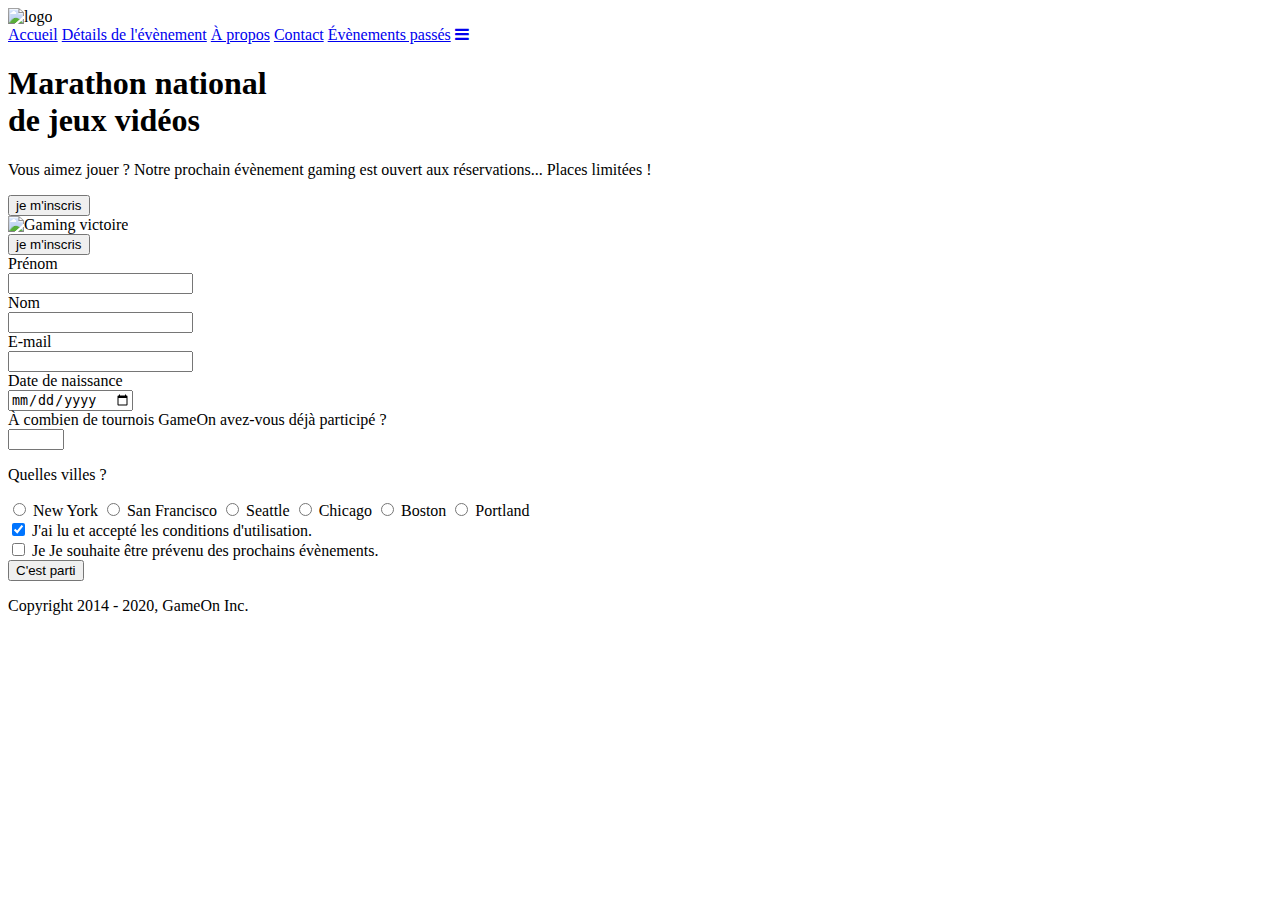
==== starterOnly/index.html @ 0439f030 "Corriger le code HTML" ====
<!DOCTYPE html>
<html lang="en">
  <head>
    <meta charset="utf-8" />
    <title>Reservation</title>
    <meta name="viewport" content="width=device-width,initial-scale=1" />
    <link rel="stylesheet" href="modal.css" />
    <link rel="stylesheet" href="https://cdnjs.cloudflare.com/ajax/libs/font-awesome/4.7.0/css/font-awesome.min.css">
    <link
      href="https://fonts.googleapis.com/css?family=DM+Sans"
      rel="stylesheet"
    />
  </head>
  <body>

    <!------- NAV BAR ------->

    <div class="topnav" id="myTopnav">
      <div class="header-logo">
        <img  src="Logo.png" alt="logo" width="auto" height="auto">
      </div>

    <div class="main-navbar">
      <a href="#" class="active"><span>Accueil</span></a>
      <a href="#"><span>Détails de l'évènement</span></a>
      <a href="#"><span>À propos</span></a>
      <a href="#"><span>Contact</span></a>
      <a href="#"><span>Évènements passés</span></a>
      <a href="javascript:void(0);" class="icon" onclick="editNav()">
        <i class="fa fa-bars"></i>
      </a>
    </div>
    </div>

    <!------- HERO SECTION ------->

    <main>
      <div class="hero-section">
        <div class="hero-content">
          <h1 class="hero-headline">Marathon national<br>de jeux vidéos</h1>
          <p class="hero-text">
            Vous aimez jouer ? Notre prochain évènement gaming est ouvert
            aux réservations... Places limitées !
          </p>
          <button class="btn-signup modal-btn">je m'inscris</button>
        </div>
        <div class="hero-img">
          <img src="./bg_img.jpg" alt="Gaming victoire">
        </div>
        <button class="btn-signup modal-btn">je m'inscris</button>
      </div>

      <!------- MODAL SECTION ------->
      
      <div class="bground">
        <div class="content">
          <span class="close" id="close"></span>
          <div class="modal-body">
            <form name="reserve" action="index.html" method="get" onsubmit="return validate();">

              <div class="formData">
                <label>Prénom</label><br>
                <input class="text-control" type="text" id="first" name="first" minlength="2"><br>
              </div>
              <div class="formData">
                <label>Nom</label><br>
                <input class="text-control" type="text" id="last" name="last"><br>
              </div>
              <div class="formData">
                <label>E-mail</label><br>
                <input class="text-control" type="email" id="email" name="email"><br>
              </div>
              <div class="formData">
                <label>Date de naissance</label><br>
                <input class="text-control" type="date" id="birthdate" name="birthdate"><br>
              </div>
              <div class="formData">
                <label>À combien de tournois GameOn avez-vous déjà participé ?</label><br>
                <input type="number" class="text-control" id="quantity" name="quantity" min="0" max="99">
              </div>

              <p class="text-label">Quelles villes ?</p>
              <div class="formData">
                <input class="checkbox-input" type="radio" id="location1" name="location" value="New York">
                <label class="checkbox-label" for="location1"><span class="checkbox-icon"></span>New York</label>
                <input class="checkbox-input" type="radio" id="location2" name="location" value="San Francisco">
                <label class="checkbox-label" for="location2"><span class="checkbox-icon"></span>San Francisco</label>
                <input class="checkbox-input" type="radio" id="location3" name="location" value="Seattle">
                <label class="checkbox-label" for="location3"><span class="checkbox-icon"></span>Seattle</label>
                <input class="checkbox-input" type="radio" id="location4" name="location" value="Chicago">
                <label class="checkbox-label" for="location4"><span class="checkbox-icon"></span>Chicago</label>
                <input class="checkbox-input" type="radio" id="location5" name="location" value="Boston">
                <label class="checkbox-label" for="location5"><span class="checkbox-icon"></span>Boston</label>
                <input class="checkbox-input" type="radio" id="location6" name="location" value="Portland">
                <label class="checkbox-label" for="location6"><span class="checkbox-icon"></span>Portland</label>
              </div>

              <div class="formData">
                <input class="checkbox-input" type="checkbox" id="checkbox1" checked>
                <label class="checkbox2-label" for="checkbox1" required><span class="checkbox-icon"></span>J'ai lu et accepté les conditions d'utilisation.</label><br>
                <input class="checkbox-input" type="checkbox" id="checkbox2">
                <label class="checkbox2-label" for="checkbox2"><span class="checkbox-icon"></span>Je Je souhaite être prévenu des prochains évènements.</label><br>
              </div>
              <input class="btn-submit" type="submit" class="button" value="C'est parti">
            </form>
          </div>
        </div>
      </div>
    </main>

    <!------- FOOTER ------->

    <footer>
      <p class="copyrights">Copyright 2014 - 2020, GameOn Inc.</p>
    </footer>

    <!------- SCRIPTS ------->

    <script src="modal.js"></script>

  </body>
</html>
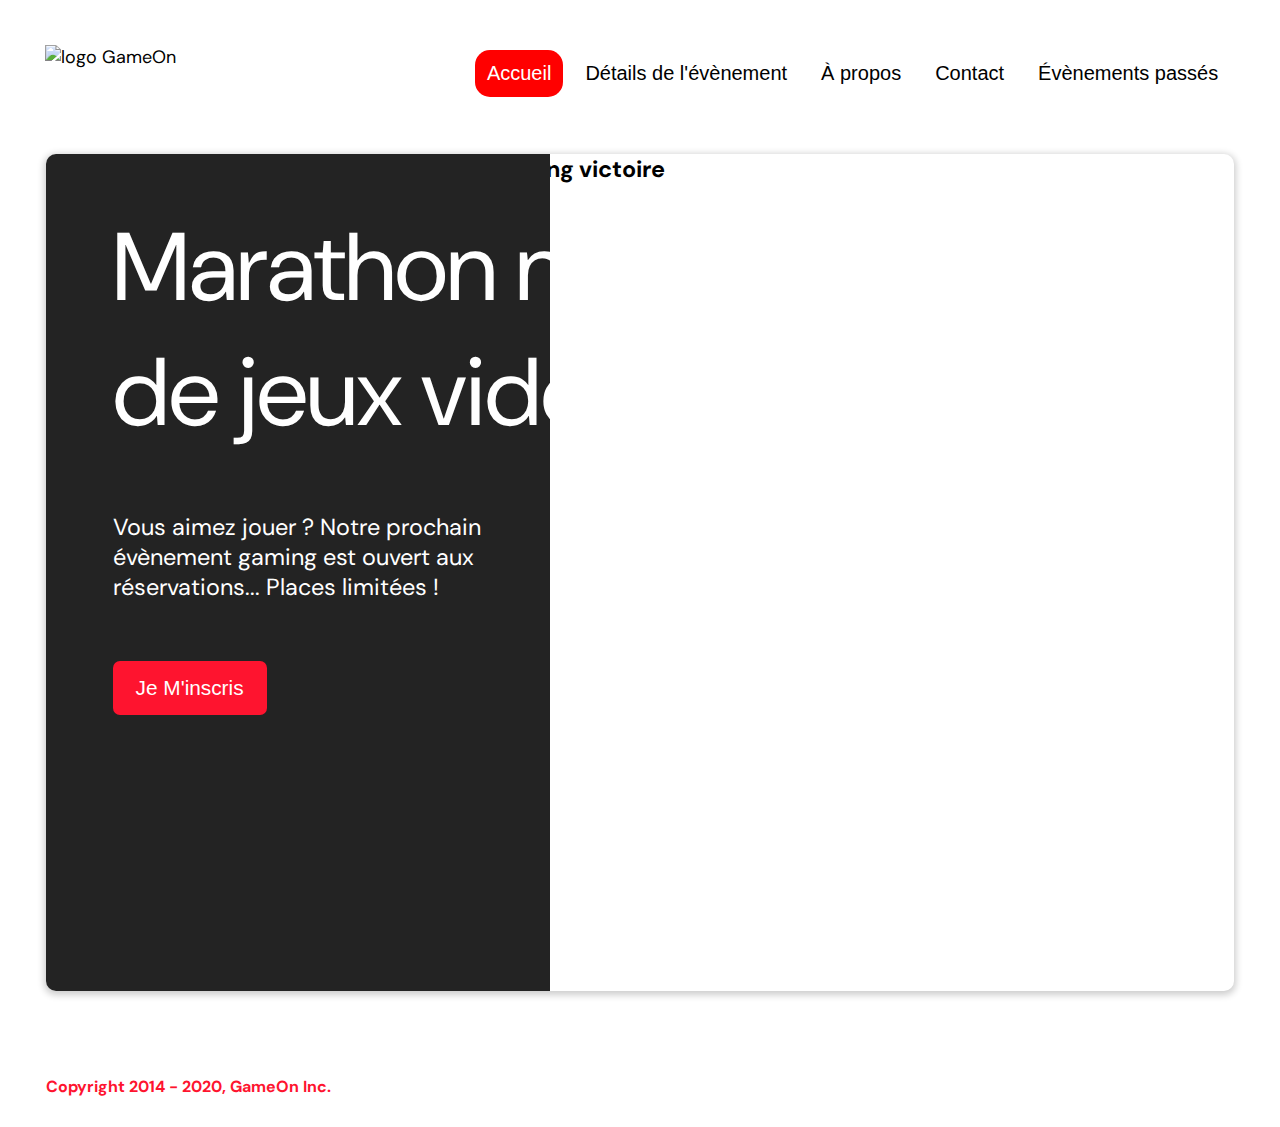
==== commit d04cc7af: "Les données doivent être saisies correctement + validation" ====
--- a/starterOnly/index.html
+++ b/starterOnly/index.html
@@ -17,7 +17,7 @@
 
     <div class="topnav" id="myTopnav">
       <div class="header-logo">
-        <img  src="Logo.png" alt="logo" width="auto" height="auto">
+        <img  src="Logo.png" alt="logo GameOn" width="auto" height="auto">
       </div>
 
     <div class="main-navbar">
@@ -47,7 +47,7 @@
         <div class="hero-img">
           <img src="./bg_img.jpg" alt="Gaming victoire">
         </div>
-        <button class="btn-signup modal-btn">je m'inscris</button>
+        <button type="button" class="btn-signup modal-btn">je m'inscris</button>
       </div>
 
       <!------- MODAL SECTION ------->
@@ -56,26 +56,26 @@
         <div class="content">
           <span class="close" id="close"></span>
           <div class="modal-body">
-            <form name="reserve" action="index.html" method="get" onsubmit="return validate();">
+            <form name="reserve" id="reserve" action="index.html" method="get" onsubmit="validate();">
 
               <div class="formData">
-                <label>Prénom</label><br>
-                <input class="text-control" type="text" id="first" name="first" minlength="2"><br>
+                <label for="first">Prénom</label><br>
+                <input class="text-control" type="text" id="first" name="first"><br>
               </div>
               <div class="formData">
-                <label>Nom</label><br>
+                <label for="last">Nom</label><br>
                 <input class="text-control" type="text" id="last" name="last"><br>
               </div>
               <div class="formData">
-                <label>E-mail</label><br>
+                <label for="email">E-mail</label><br>
                 <input class="text-control" type="email" id="email" name="email"><br>
               </div>
               <div class="formData">
-                <label>Date de naissance</label><br>
+                <label for="birthdate">Date de naissance</label><br>
                 <input class="text-control" type="date" id="birthdate" name="birthdate"><br>
               </div>
               <div class="formData">
-                <label>À combien de tournois GameOn avez-vous déjà participé ?</label><br>
+                <label for="quantity">À combien de tournois GameOn avez-vous déjà participé ?</label><br>
                 <input type="number" class="text-control" id="quantity" name="quantity" min="0" max="99">
               </div>
 
@@ -97,10 +97,11 @@
 
               <div class="formData">
                 <input class="checkbox-input" type="checkbox" id="checkbox1" checked>
-                <label class="checkbox2-label" for="checkbox1" required><span class="checkbox-icon"></span>J'ai lu et accepté les conditions d'utilisation.</label><br>
+                <label class="checkbox2-label" for="checkbox1"><span class="checkbox-icon"></span>J'ai lu et accepté les conditions d'utilisation.</label><br>
                 <input class="checkbox-input" type="checkbox" id="checkbox2">
                 <label class="checkbox2-label" for="checkbox2"><span class="checkbox-icon"></span>Je Je souhaite être prévenu des prochains évènements.</label><br>
               </div>
+              <p id="error"></p>
               <input class="btn-submit" type="submit" class="button" value="C'est parti">
             </form>
           </div>
--- a/starterOnly/modal.css
+++ b/starterOnly/modal.css
@@ -0,0 +1,536 @@
+:root {
+  --font-default: "DM Sans", Arial, Helvetica, sans-serif;
+  --font-slab: var(--font-default);
+  --modal-duration: 0.8s;
+}
+* {
+  box-sizing: border-box;
+  margin: 0;
+  padding: 0;
+}
+/* Landing Page */
+
+body {
+  margin: 0;
+  display: flex;
+  flex-direction: column;
+  background-image: url("background.png");
+  font-family: var(--font-default);
+  font-size: 18px;
+  max-width: 1300px;
+  margin: 0 auto;
+}
+
+p {
+  margin-bottom: 0;
+  padding: 0.5vw;
+}
+
+img {
+  padding-right: 1rem;
+}
+
+.topnav {
+  overflow: hidden;
+  margin: 3.5%;
+}
+.header-logo {
+    float: left;
+}
+.main-navbar {
+    float: right;
+}
+.topnav a {
+  float: left;
+  display: block;
+  color: #000000;
+  text-align: center;
+  padding: 12px 12px;
+  margin: 5px;
+  text-decoration: none;
+  font-size: 20px;
+  font-family: Roboto, sans-serif;
+}
+
+.topnav a:hover {
+  background-color: #ff0000;
+  color: #ffffff;
+  border-radius: 15px;
+}
+
+.topnav a.active {
+  background-color: #ff0000;
+  color: #ffffff;
+  border-radius: 15px;
+}
+
+.topnav .icon {
+  display: none;
+}
+
+@media screen and (max-width: 768px) {
+  .topnav a {display: none;}
+  .topnav a.icon {
+    float: right;
+    display: block;
+  }
+}
+
+@media screen and (max-width: 768px) {
+  .topnav.responsive {position: relative;}
+  .topnav.responsive .icon {
+    position: absolute;
+    right: 0;
+    top: 0;
+  }
+  .topnav.responsive a {
+    float: none;
+    display: block;
+    text-align: left;
+  }
+}
+
+
+
+ @media screen and (max-width: 540px) {
+  .topnav a {display: none;}
+  .topnav a.icon {
+    float: right;
+    display: block;
+    margin-top: -15px;
+  }
+} 
+
+main {
+  font-size: 130%;
+  font-weight: bolder;
+  color: black;
+  padding-top: 0.5vw;
+  padding-left: 2vw;
+  padding-right: 2vw;
+  margin: 1px 20px 15px;
+  border-radius: 2rem;
+  text-align: justify;
+
+
+}
+
+.modal-btn {
+  font-size: 145%;
+  background: #fe142f;
+  display: flex;
+  margin: auto;
+  padding: 2em;
+  color: #fff;
+  padding: 0.75rem 2.5rem;
+  border-radius: 1rem;
+  cursor: pointer;
+}
+
+.modal-btn:hover {
+  background: #3876ac;
+}
+
+.footer {
+  margin: 20px;
+  padding: 10px;
+  font-family: var(--font-slab);
+}
+
+/* Modal form */
+
+.button {
+  background: #fe142f;
+  margin-top: 0.5em;
+  padding: 1em;
+  color: #fff;
+  border-radius: 15px;
+  cursor: pointer;
+  font-size: 16px;
+}
+
+.button:hover {
+  background: #3876ac;
+}
+
+.smFont {
+  font-size: 16px;
+}
+
+.bground {
+  display: none;
+  position: fixed;
+  z-index: 1;
+  left: 0;
+  top: 0;
+  height: 100%;
+  width: 100%;
+  overflow: auto;
+  background-color: rgba(26, 39, 156, 0.4);
+}
+
+.content {
+  margin: 5% auto;
+  width: 100%;
+  max-width: 500px;
+  animation-name: modalopen;
+  animation-duration: var(--modal-duration);
+  background: #232323;
+  border-radius: 10px;
+  overflow: hidden;
+  position: relative;
+  color: #fff;
+  padding-top: 10px;
+}
+
+.modal-body {
+  padding: 15px 8%;
+  margin: 15px auto;
+}
+
+label {
+  font-family: var(--font-default);
+  font-size: 17px;
+  font-weight: normal;
+  display: inline-block;
+  margin-bottom: 11px;
+}
+input {
+  padding: 8px;
+  border: 0.8px solid #ccc;
+  outline: none;
+}
+.input-valid {
+  border: 2px solid #279e7a;
+}
+.input-error {
+  border: 2px solid #fe142f;
+}
+
+.text-control {
+  margin: 0;
+  padding: 8px;
+  width: 100%;
+  border-radius: 8px;
+  font-size: 20px;
+  height: 48px;
+}
+.formData[data-error]::after {
+  content: attr(data-error);
+  font-size: 0.4em;
+  color: #e54858;
+  display: block;
+  margin-top: 7px;
+  margin-bottom: 7px;
+  text-align: right;
+  line-height: 0.3;
+  opacity: 0;
+  transition: 0.3s;
+}
+.formData[data-error-visible="true"]::after {
+  opacity: 1;
+}
+.formData[data-error-visible="true"] .text-control {
+  border: 2px solid #e54858;
+}
+/* 
+input[data-error]::after {
+    content: attr(data-error);
+    font-size: 0.4em;
+    color: red;
+} */
+.checkbox-label,
+.checkbox2-label {
+  position: relative;
+  margin-left: 36px;
+  font-size: 12px;
+  font-weight: normal;
+}
+.checkbox-label .checkbox-icon,
+.checkbox2-label .checkbox-icon {
+  display: block;
+  width: 20px;
+  height: 20px;
+  border: 2px solid #279e7a;
+  border-radius: 50%;
+  text-indent: 29px;
+  white-space: nowrap;
+  position: absolute;
+  left: -30px;
+  top: -1px;
+  transition: 0.3s;
+}
+.checkbox-label .checkbox-icon::after,
+.checkbox2-label .checkbox-icon::after {
+  content: "";
+  width: 13px;
+  height: 13px;
+  background-color: #279e7a;
+  border-radius: 50%;
+  text-indent: 29px;
+  white-space: nowrap;
+  position: absolute;
+  left: 50%;
+  top: 50%;
+  transform: translate(-50%, -50%);
+  transition: 0.3s;
+  opacity: 0;
+}
+.checkbox-input {
+  display: none;
+}
+.checkbox-input:checked + .checkbox-label .checkbox-icon::after,
+.checkbox-input:checked + .checkbox2-label .checkbox-icon::after {
+  opacity: 1;
+}
+.checkbox-input:checked + .checkbox2-label .checkbox-icon {
+  background: #279e7a;
+}
+.checkbox2-label .checkbox-icon {
+  border-radius: 4px;
+  border: 0;
+  background: #c4c4c4;
+}
+.checkbox2-label .checkbox-icon::after {
+  width: 7px;
+  height: 4px;
+  border-radius: 2px;
+  background: transparent;
+  border: 2px solid transparent;
+  border-bottom-color: #fff;
+  border-left-color: #fff;
+  transform: rotate(-55deg);
+  left: 21%;
+  top: 19%;
+}
+.close {
+  position: absolute;
+  right: 15px;
+  top: 15px;
+  width: 32px;
+  height: 32px;
+  opacity: 1;
+  cursor: pointer;
+  transform: scale(0.7);
+}
+.close:before,
+.close:after {
+  position: absolute;
+  left: 15px;
+  content: " ";
+  height: 33px;
+  width: 3px;
+  background-color: #fff;
+}
+.close:before {
+  transform: rotate(45deg);
+}
+.close:after {
+  transform: rotate(-45deg);
+}
+.btn-submit,
+.btn-signup {
+  background: #fe142f;
+  display: block;
+  margin: 0 auto;
+  border-radius: 7px;
+  font-size: 1rem;
+  padding: 12px 82px;
+  color: #fff;
+  cursor: pointer;
+  border: 0;
+}
+/* custom select styles */
+.custom-select {
+  position: relative;
+  font-family: Arial;
+  font-size: 1.1rem;
+  font-weight: normal;
+}
+
+.custom-select select {
+  display: none;
+}
+.select-selected {
+  background-color: #fff;
+}
+
+/* Style the arrow inside the select element: */
+.select-selected:after {
+  position: absolute;
+  content: "";
+  top: 10px;
+  right: 13px;
+  width: 11px;
+  height: 11px;
+  border: 3px solid transparent;
+  border-bottom-color: #f00;
+  border-left-color: #f00;
+  transform: rotate(-48deg);
+  border-radius: 5px 0 5px 0;
+}
+
+/* Point the arrow upwards when the select box is open (active): */
+.select-selected.select-arrow-active:after {
+  transform: rotate(135deg);
+  top: 13px;
+}
+
+.select-items div,
+.select-selected {
+  color: #000;
+  padding: 11px 16px;
+  border: 1px solid transparent;
+  border-color: transparent transparent rgba(0, 0, 0, 0.1) transparent;
+  cursor: pointer;
+  border-radius: 8px;
+  height: 48px;
+}
+
+/* Style items (options): */
+.select-items {
+  position: absolute;
+  background-color: #fff;
+  top: 89%;
+  left: 0;
+  right: 0;
+  z-index: 99;
+}
+
+/* Hide the items when the select box is closed: */
+.select-hide {
+  display: none;
+}
+
+.select-items div:hover,
+.same-as-selected {
+  background-color: rgba(0, 0, 0, 0.1);
+}
+/* custom select end */
+.text-label {
+  font-weight: normal;
+  font-size: 16px;
+}
+.hero-section {
+  min-height: 93vh;
+  border-radius: 10px;
+  display: grid;
+  grid-template-columns: repeat(12, 1fr);
+  overflow: hidden;
+  box-shadow: 0 2px 7px 2px rgba(0, 0, 0, 0.2);
+  margin-bottom: 10px;
+}
+.hero-content {
+  padding: 51px 67px;
+  grid-column: span 4;
+  background: #232323;
+  color: #fff;
+  position: relative;
+  text-align: left;
+  min-width: 424px;
+}
+.hero-content::after {
+  content: "";
+  width: 100%;
+  height: 100%;
+  background: #232323;
+  position: absolute;
+  right: -80px;
+  top: 0;
+}
+.hero-content > * {
+  position: relative;
+  z-index: 1;
+}
+.hero-headline {
+  font-size: 6rem;
+  font-weight: normal;
+  white-space: nowrap;
+}
+.hero-text {
+  width: 146%;
+  font-weight: normal;
+  margin-top: 57px;
+  padding: 0;
+}
+.btn-signup {
+  outline: none;
+  text-transform: capitalize;
+  font-size: 1.3rem;
+  padding: 15px 23px;
+  margin: 0;
+  margin-top: 59px;
+}
+.hero-img {
+  grid-column: span 8;
+}
+.hero-img img {
+  width: 100%;
+  height: 100%;
+  display: block;
+  padding: 0;
+}
+.copyrights {
+  color: #fe142f;
+  padding: 0;
+  font-size: 1rem;
+  margin: 60px 0 30px;
+  font-weight: bolder;
+}
+.hero-section > .btn-signup {
+  display: none;
+}
+footer {
+  padding-left: 2vw;
+  padding-right: 2vw;
+  margin: 0 20px;
+}
+@media screen and (max-width: 800px) {
+  .hero-section {
+    display: block;
+    box-shadow: unset;
+  }
+  .hero-content {
+    background: #fff;
+    color: #000;
+    padding: 20px;
+  }
+  .hero-content::after {
+    content: unset;
+  }
+  .hero-content .btn-signup {
+    display: none;
+  }
+  .hero-headline {
+    font-size: 4.5rem;
+    white-space: normal;
+  }
+  .hero-text {
+    width: unset;
+    font-size: 1.5rem;
+  }
+  .hero-img img {
+    border-radius: 10px;
+    margin-top: 40px;
+  }
+  .hero-section > .btn-signup {
+    display: block;
+    margin: 32px auto 10px;
+    padding: 12px 35px;
+  }
+  .copyrights {
+    margin-top: 50px;
+    text-align: center;
+  }
+}
+
+@keyframes modalopen {
+  from {
+    opacity: 0;
+    transform: translateY(-150px);
+  }
+  to {
+    opacity: 1;
+  }
+}
+
